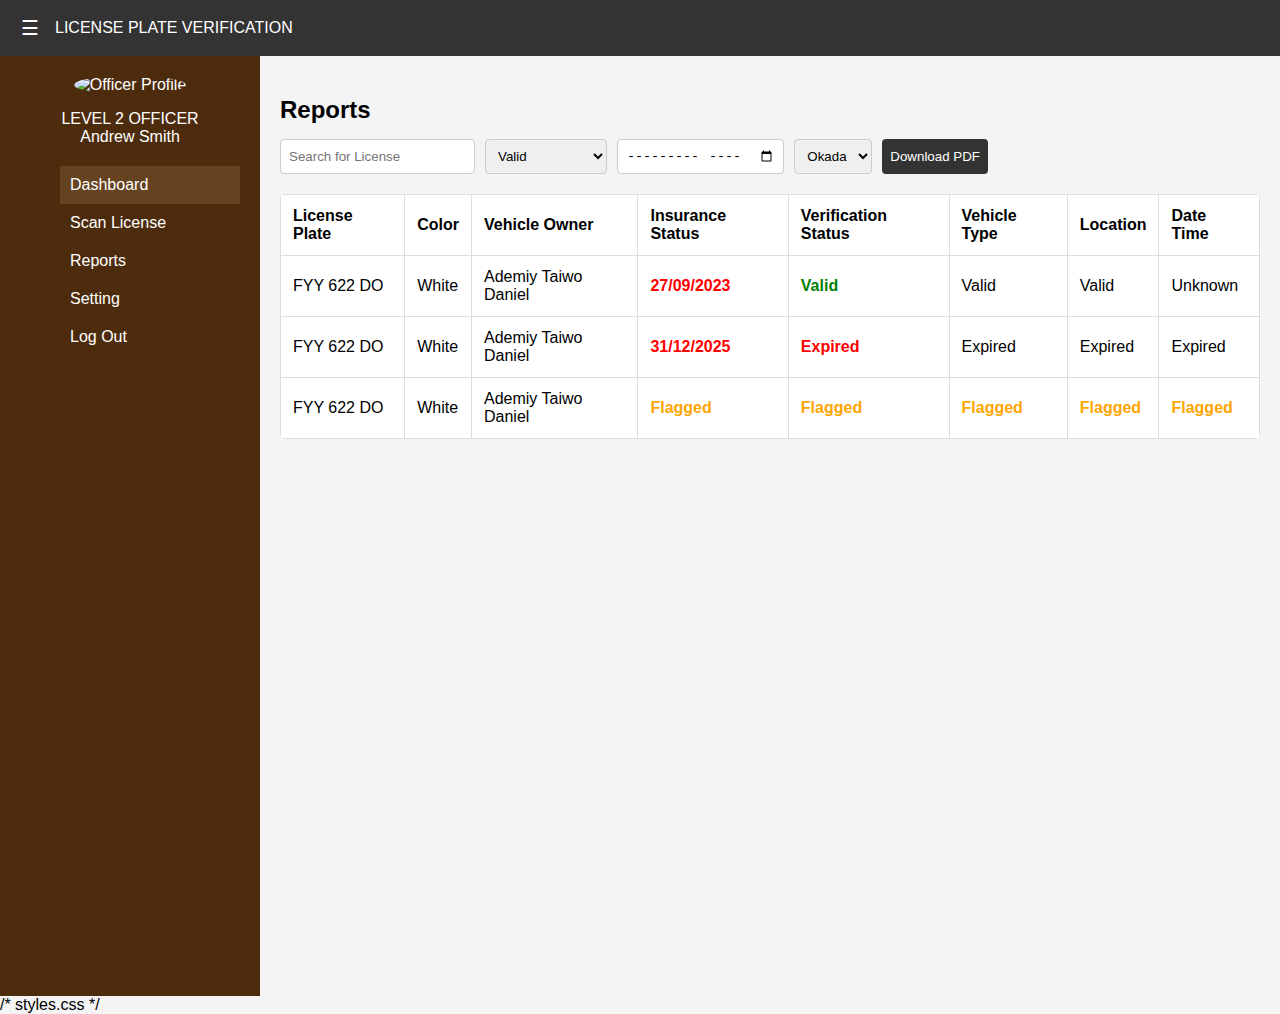
==== src/dashboard2.html @ 94da7907 "add all" ====
<!DOCTYPE html>
<html lang="en">
<head>
    <meta charset="UTF-8">
    <meta name="viewport" content="width=device-width, initial-scale=1.0">
    <title>License Plate Verification</title>
    <link rel="stylesheet" href="styles.css">
</head>
<body>
    <nav class="top-nav">
        <button class="menu-btn">☰</button>
        <span>LICENSE PLATE VERIFICATION</span>
    </nav>
    <div class="container">
        <aside class="sidebar">
            <div class="profile">
                <img src="profile.jpg" alt="Officer Profile">
                <p>LEVEL 2 OFFICER<br>Andrew Smith</p>
            </div>
            <ul class="menu">
                <li class="active">Dashboard</li>
                <li><a href="./scan-license.html">Scan License</a></li>
                <li><a href="./reports.html">Reports</a></li>
                <li>Setting</li>
                <li>Log Out</li>
            </ul>
        </aside>
        <main class="content">
            <section class="reports">
                <h2>Reports</h2>
                <div class="filters">
                    <input type="text" placeholder="Search for License">
                    <select>
                        <option>Valid</option>
                        <option>Expired</option>
                        <option>Under Review</option>
                        <option>Flagged</option>
                    </select>
                    <input type="month">
                    <select>
                        <option>Okada</option>
                        <option>Car</option>
                        <option>Truck</option>
                    </select>
                    <button class="download-btn">Download PDF</button>
                </div>
                <table>
                    <thead>
                        <tr>
                            <th>License Plate</th>
                            <th>Color</th>
                            <th>Vehicle Owner</th>
                            <th>Insurance Status</th>
                            <th>Verification Status</th>
                            <th>Vehicle Type</th>
                            <th>Location</th>
                            <th>Date Time</th>
                        </tr>
                    </thead>
                    <tbody>
                        <tr>
                            <td>FYY 622 DO</td>
                            <td>White</td>
                            <td>Ademiy Taiwo Daniel</td>
                            <td class="expired">27/09/2023</td>
                            <td class="valid">Valid</td>
                            <td>Valid</td>
                            <td>Valid</td>
                            <td>Unknown</td>
                        </tr>
                        <tr>
                            <td>FYY 622 DO</td>
                            <td>White</td>
                            <td>Ademiy Taiwo Daniel</td>
                            <td class="expired">31/12/2025</td>
                            <td class="expired">Expired</td>
                            <td>Expired</td>
                            <td>Expired</td>
                            <td>Expired</td>
                        </tr>
                        <tr>
                            <td>FYY 622 DO</td>
                            <td>White</td>
                            <td>Ademiy Taiwo Daniel</td>
                            <td class="flagged">Flagged</td>
                            <td class="flagged">Flagged</td>
                            <td class="flagged">Flagged</td>
                            <td class="flagged">Flagged</td>
                            <td class="flagged">Flagged</td>
                        </tr>
                    </tbody>
                </table>
            </section>
        </main>
    </div>

    <style>
        body {
    margin: 0;
    font-family: Arial, sans-serif;
    background: #f4f4f4;
}

.top-nav {
    background: #333;
    color: white;
    padding: 15px;
    display: flex;
    align-items: center;
}

.top-nav .menu-btn {
    background: none;
    border: none;
    color: white;
    font-size: 20px;
    cursor: pointer;
    margin-right: 10px;
}

.container {
    display: flex;
}

.sidebar {
    background: #4d2c0d;
    width: 220px;
    padding: 20px;
    color: white;
    height: 100vh;
}

.sidebar .profile {
    text-align: center;
    margin-bottom: 20px;
}

.sidebar img {
    width: 60px;
    border-radius: 50%;
}


.sidebar .menu li {
    list-style: none;
    padding: 10px;
    cursor: pointer;
}

.sidebar .menu li a{
    text-decoration: none;
    color: #fff;
}
    .sidebar .menu .active {
    background: #654321;
}

.content {
    flex: 1;
    padding: 20px;
}

.reports h2 {
    margin-bottom: 15px;
}

.filters {
    display: flex;
    gap: 10px;
    margin-bottom: 20px;
}

.filters input, .filters select, .filters button {
    padding: 8px;
    border: 1px solid #ccc;
    border-radius: 4px;
}

.filters .download-btn {
    background: #333;
    color: white;
    border: none;
    cursor: pointer;
}

table {
    width: 100%;
    border-collapse: collapse;
    background: white;
    border-radius: 5px;
    overflow: hidden;
}

table th, table td {
    padding: 12px;
    border: 1px solid #ddd;
    text-align: left;
}

table .valid {
    color: green;
    font-weight: bold;
}

table .expired {
    color: red;
    font-weight: bold;
}

table .flagged {
    color: orange;
    font-weight: bold;
}

    </style>
</body>
</html>

/* styles.css */
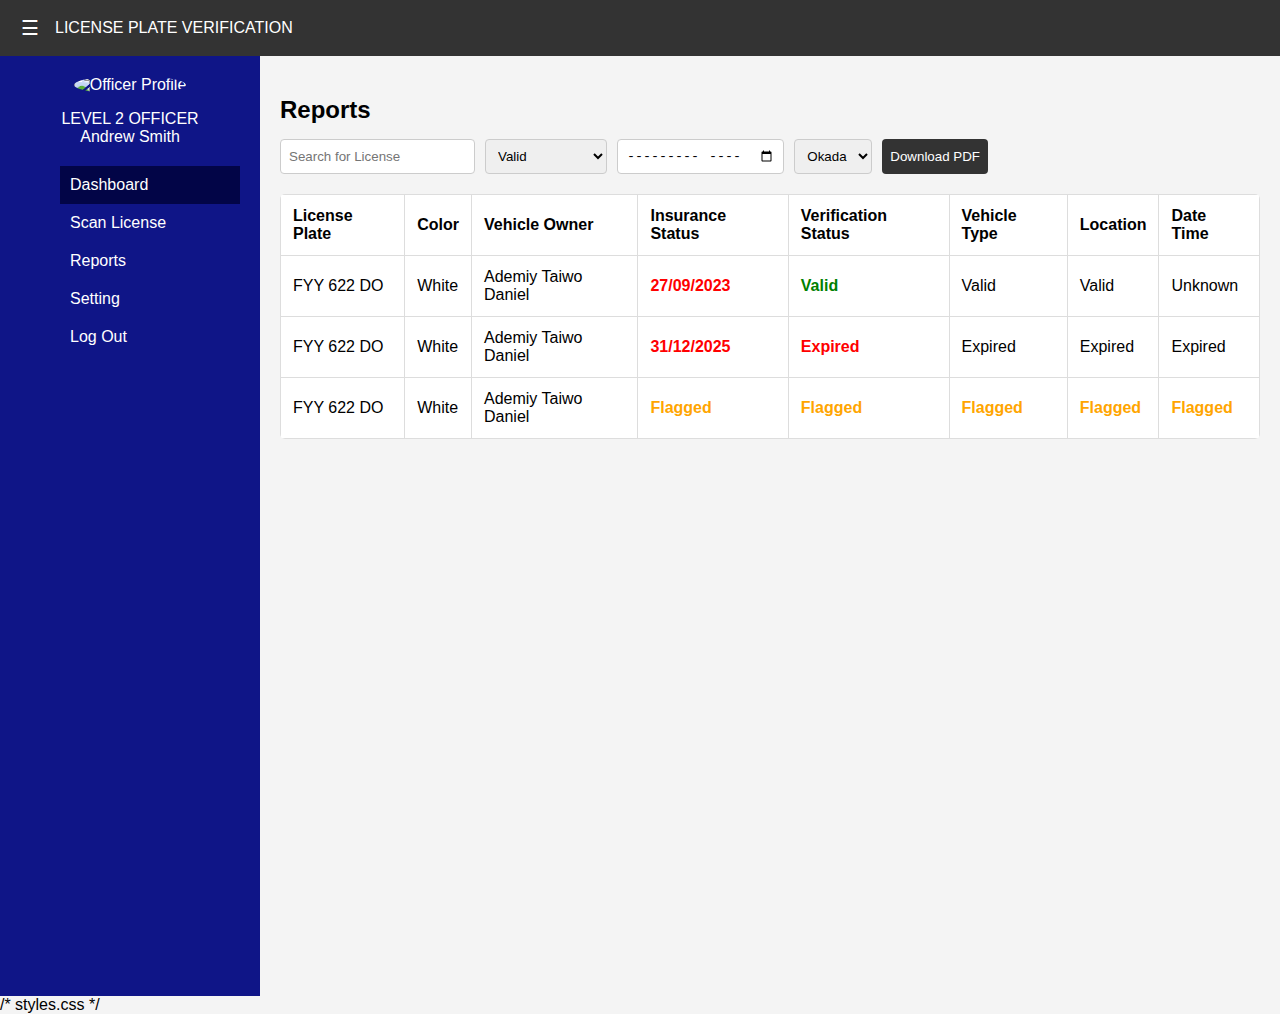
==== commit 30bd1874: "updating images" ====
--- a/src/dashboard2.html
+++ b/src/dashboard2.html
@@ -123,11 +123,11 @@
 }
 
 .sidebar {
-    background: #4d2c0d;
     width: 220px;
     padding: 20px;
     color: white;
     height: 100vh;
+    background: #0F1587;
 }
 
 .sidebar .profile {
@@ -152,7 +152,7 @@
     color: #fff;
 }
     .sidebar .menu .active {
-    background: #654321;
+    background: #020547;
 }
 
 .content {
